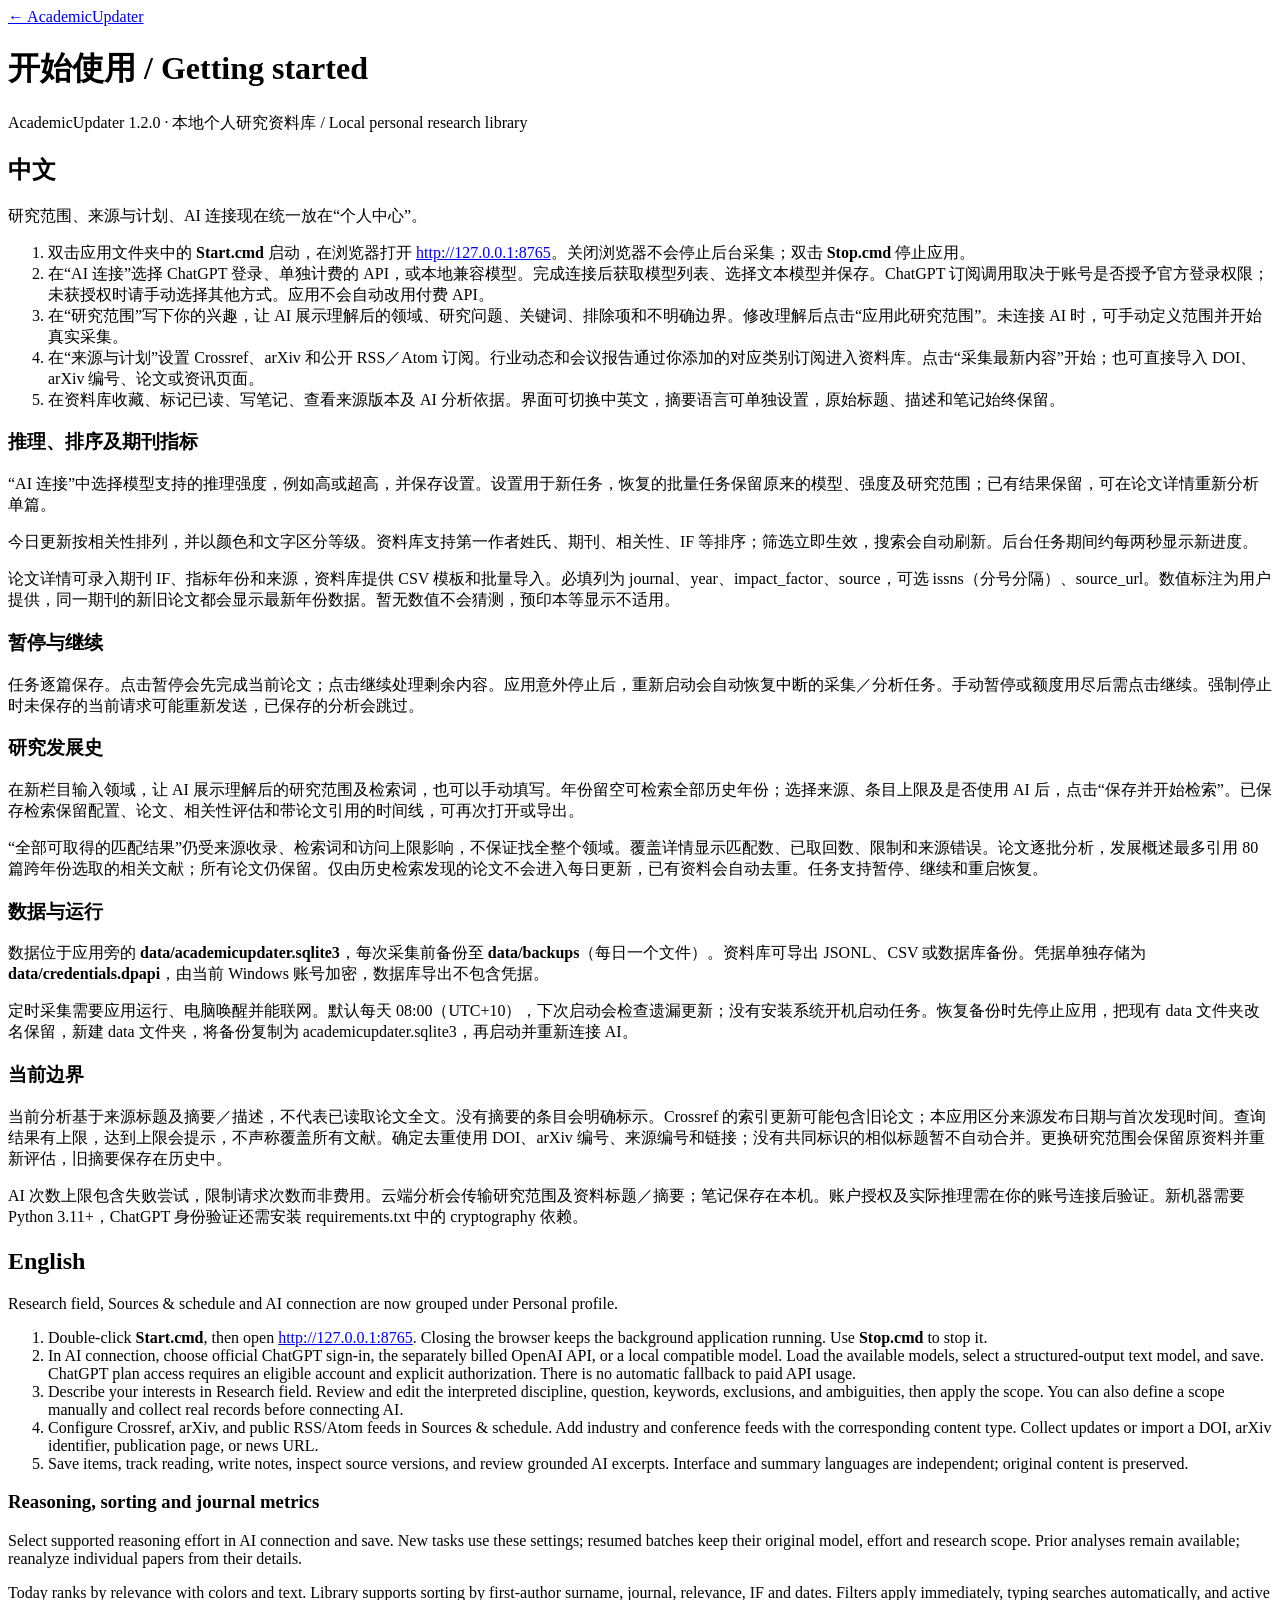
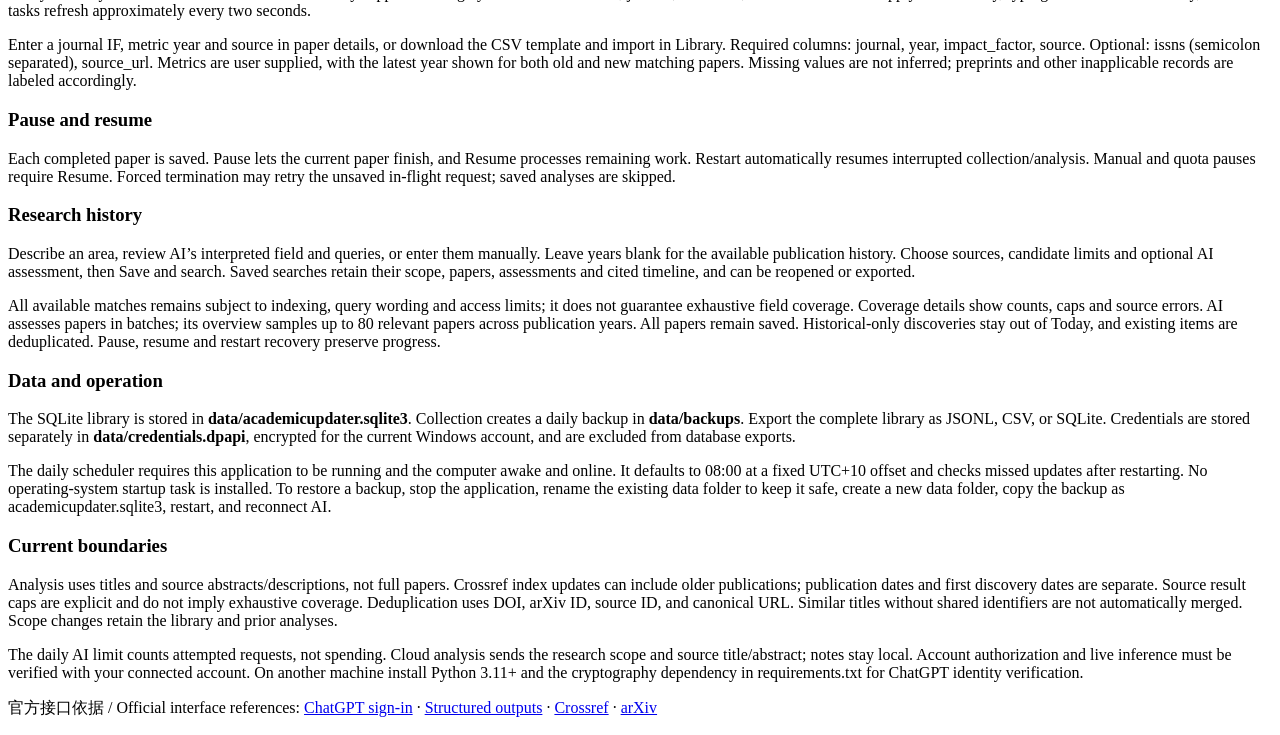
==== static/guide.html @ 64cfa313 "Publish AcademicUpdater 1.3.0 with illustrated bilingual docs and landmark discovery" ====
<!doctype html><html lang="zh-CN"><head><meta charset="utf-8"><meta name="viewport" content="width=device-width,initial-scale=1"><title>AcademicUpdater · 使用指南 / Guide</title><link rel="stylesheet" href="/styles.css"></head><body><main class="guide"><a href="/">← AcademicUpdater</a><h1>开始使用 / Getting started</h1><p class="muted">AcademicUpdater 1.2.0 · 本地个人研究资料库 / Local personal research library</p>
<section class="panel"><h2>中文</h2><p>研究范围、来源与计划、AI 连接现在统一放在“个人中心”。</p><ol><li>双击应用文件夹中的 <strong>Start.cmd</strong> 启动，在浏览器打开 <a href="http://127.0.0.1:8765">http://127.0.0.1:8765</a>。关闭浏览器不会停止后台采集；双击 <strong>Stop.cmd</strong> 停止应用。</li><li>在“AI 连接”选择 ChatGPT 登录、单独计费的 API，或本地兼容模型。完成连接后获取模型列表、选择文本模型并保存。ChatGPT 订阅调用取决于账号是否授予官方登录权限；未获授权时请手动选择其他方式。应用不会自动改用付费 API。</li><li>在“研究范围”写下你的兴趣，让 AI 展示理解后的领域、研究问题、关键词、排除项和不明确边界。修改理解后点击“应用此研究范围”。未连接 AI 时，可手动定义范围并开始真实采集。</li><li>在“来源与计划”设置 Crossref、arXiv 和公开 RSS／Atom 订阅。行业动态和会议报告通过你添加的对应类别订阅进入资料库。点击“采集最新内容”开始；也可直接导入 DOI、arXiv 编号、论文或资讯页面。</li><li>在资料库收藏、标记已读、写笔记、查看来源版本及 AI 分析依据。界面可切换中英文，摘要语言可单独设置，原始标题、描述和笔记始终保留。</li></ol>
<h3>推理、排序及期刊指标</h3><p>“AI 连接”中选择模型支持的推理强度，例如高或超高，并保存设置。设置用于新任务，恢复的批量任务保留原来的模型、强度及研究范围；已有结果保留，可在论文详情重新分析单篇。</p><p>今日更新按相关性排列，并以颜色和文字区分等级。资料库支持第一作者姓氏、期刊、相关性、IF 等排序；筛选立即生效，搜索会自动刷新。后台任务期间约每两秒显示新进度。</p><p>论文详情可录入期刊 IF、指标年份和来源，资料库提供 CSV 模板和批量导入。必填列为 journal、year、impact_factor、source，可选 issns（分号分隔）、source_url。数值标注为用户提供，同一期刊的新旧论文都会显示最新年份数据。暂无数值不会猜测，预印本等显示不适用。</p><h3>暂停与继续</h3><p>任务逐篇保存。点击暂停会先完成当前论文；点击继续处理剩余内容。应用意外停止后，重新启动会自动恢复中断的采集／分析任务。手动暂停或额度用尽后需点击继续。强制停止时未保存的当前请求可能重新发送，已保存的分析会跳过。</p><h3>研究发展史</h3><p>在新栏目输入领域，让 AI 展示理解后的研究范围及检索词，也可以手动填写。年份留空可检索全部历史年份；选择来源、条目上限及是否使用 AI 后，点击“保存并开始检索”。已保存检索保留配置、论文、相关性评估和带论文引用的时间线，可再次打开或导出。</p><p>“全部可取得的匹配结果”仍受来源收录、检索词和访问上限影响，不保证找全整个领域。覆盖详情显示匹配数、已取回数、限制和来源错误。论文逐批分析，发展概述最多引用 80 篇跨年份选取的相关文献；所有论文仍保留。仅由历史检索发现的论文不会进入每日更新，已有资料会自动去重。任务支持暂停、继续和重启恢复。</p><h3>数据与运行</h3><p>数据位于应用旁的 <strong>data/academicupdater.sqlite3</strong>，每次采集前备份至 <strong>data/backups</strong>（每日一个文件）。资料库可导出 JSONL、CSV 或数据库备份。凭据单独存储为 <strong>data/credentials.dpapi</strong>，由当前 Windows 账号加密，数据库导出不包含凭据。</p><p>定时采集需要应用运行、电脑唤醒并能联网。默认每天 08:00（UTC+10），下次启动会检查遗漏更新；没有安装系统开机启动任务。恢复备份时先停止应用，把现有 data 文件夹改名保留，新建 data 文件夹，将备份复制为 academicupdater.sqlite3，再启动并重新连接 AI。</p>
<h3>当前边界</h3><p>当前分析基于来源标题及摘要／描述，不代表已读取论文全文。没有摘要的条目会明确标示。Crossref 的索引更新可能包含旧论文；本应用区分来源发布日期与首次发现时间。查询结果有上限，达到上限会提示，不声称覆盖所有文献。确定去重使用 DOI、arXiv 编号、来源编号和链接；没有共同标识的相似标题暂不自动合并。更换研究范围会保留原资料并重新评估，旧摘要保存在历史中。</p><p>AI 次数上限包含失败尝试，限制请求次数而非费用。云端分析会传输研究范围及资料标题／摘要；笔记保存在本机。账户授权及实际推理需在你的账号连接后验证。新机器需要 Python 3.11+，ChatGPT 身份验证还需安装 requirements.txt 中的 cryptography 依赖。</p></section>
<section class="panel" lang="en"><h2>English</h2><p>Research field, Sources &amp; schedule and AI connection are now grouped under Personal profile.</p><ol><li>Double-click <strong>Start.cmd</strong>, then open <a href="http://127.0.0.1:8765">http://127.0.0.1:8765</a>. Closing the browser keeps the background application running. Use <strong>Stop.cmd</strong> to stop it.</li><li>In AI connection, choose official ChatGPT sign-in, the separately billed OpenAI API, or a local compatible model. Load the available models, select a structured-output text model, and save. ChatGPT plan access requires an eligible account and explicit authorization. There is no automatic fallback to paid API usage.</li><li>Describe your interests in Research field. Review and edit the interpreted discipline, question, keywords, exclusions, and ambiguities, then apply the scope. You can also define a scope manually and collect real records before connecting AI.</li><li>Configure Crossref, arXiv, and public RSS/Atom feeds in Sources &amp; schedule. Add industry and conference feeds with the corresponding content type. Collect updates or import a DOI, arXiv identifier, publication page, or news URL.</li><li>Save items, track reading, write notes, inspect source versions, and review grounded AI excerpts. Interface and summary languages are independent; original content is preserved.</li></ol>
<h3>Reasoning, sorting and journal metrics</h3><p>Select supported reasoning effort in AI connection and save. New tasks use these settings; resumed batches keep their original model, effort and research scope. Prior analyses remain available; reanalyze individual papers from their details.</p><p>Today ranks by relevance with colors and text. Library supports sorting by first-author surname, journal, relevance, IF and dates. Filters apply immediately, typing searches automatically, and active tasks refresh approximately every two seconds.</p><p>Enter a journal IF, metric year and source in paper details, or download the CSV template and import in Library. Required columns: journal, year, impact_factor, source. Optional: issns (semicolon separated), source_url. Metrics are user supplied, with the latest year shown for both old and new matching papers. Missing values are not inferred; preprints and other inapplicable records are labeled accordingly.</p><h3>Pause and resume</h3><p>Each completed paper is saved. Pause lets the current paper finish, and Resume processes remaining work. Restart automatically resumes interrupted collection/analysis. Manual and quota pauses require Resume. Forced termination may retry the unsaved in-flight request; saved analyses are skipped.</p><h3>Research history</h3><p>Describe an area, review AI’s interpreted field and queries, or enter them manually. Leave years blank for the available publication history. Choose sources, candidate limits and optional AI assessment, then Save and search. Saved searches retain their scope, papers, assessments and cited timeline, and can be reopened or exported.</p><p>All available matches remains subject to indexing, query wording and access limits; it does not guarantee exhaustive field coverage. Coverage details show counts, caps and source errors. AI assesses papers in batches; its overview samples up to 80 relevant papers across publication years. All papers remain saved. Historical-only discoveries stay out of Today, and existing items are deduplicated. Pause, resume and restart recovery preserve progress.</p><h3>Data and operation</h3><p>The SQLite library is stored in <strong>data/academicupdater.sqlite3</strong>. Collection creates a daily backup in <strong>data/backups</strong>. Export the complete library as JSONL, CSV, or SQLite. Credentials are stored separately in <strong>data/credentials.dpapi</strong>, encrypted for the current Windows account, and are excluded from database exports.</p><p>The daily scheduler requires this application to be running and the computer awake and online. It defaults to 08:00 at a fixed UTC+10 offset and checks missed updates after restarting. No operating-system startup task is installed. To restore a backup, stop the application, rename the existing data folder to keep it safe, create a new data folder, copy the backup as academicupdater.sqlite3, restart, and reconnect AI.</p>
<h3>Current boundaries</h3><p>Analysis uses titles and source abstracts/descriptions, not full papers. Crossref index updates can include older publications; publication dates and first discovery dates are separate. Source result caps are explicit and do not imply exhaustive coverage. Deduplication uses DOI, arXiv ID, source ID, and canonical URL. Similar titles without shared identifiers are not automatically merged. Scope changes retain the library and prior analyses.</p><p>The daily AI limit counts attempted requests, not spending. Cloud analysis sends the research scope and source title/abstract; notes stay local. Account authorization and live inference must be verified with your connected account. On another machine install Python 3.11+ and the cryptography dependency in requirements.txt for ChatGPT identity verification.</p></section>
<section class="small muted"><p>官方接口依据 / Official interface references: <a href="https://developers.openai.com/siwc/token-sharing-open-source/sign-in" target="_blank" rel="noopener noreferrer">ChatGPT sign-in</a> · <a href="https://developers.openai.com/api/docs/guides/structured-outputs" target="_blank" rel="noopener noreferrer">Structured outputs</a> · <a href="https://www.crossref.org/documentation/retrieve-metadata/rest-api/" target="_blank" rel="noopener noreferrer">Crossref</a> · <a href="https://info.arxiv.org/help/api/user-manual.html" target="_blank" rel="noopener noreferrer">arXiv</a></p></section></main></body></html>
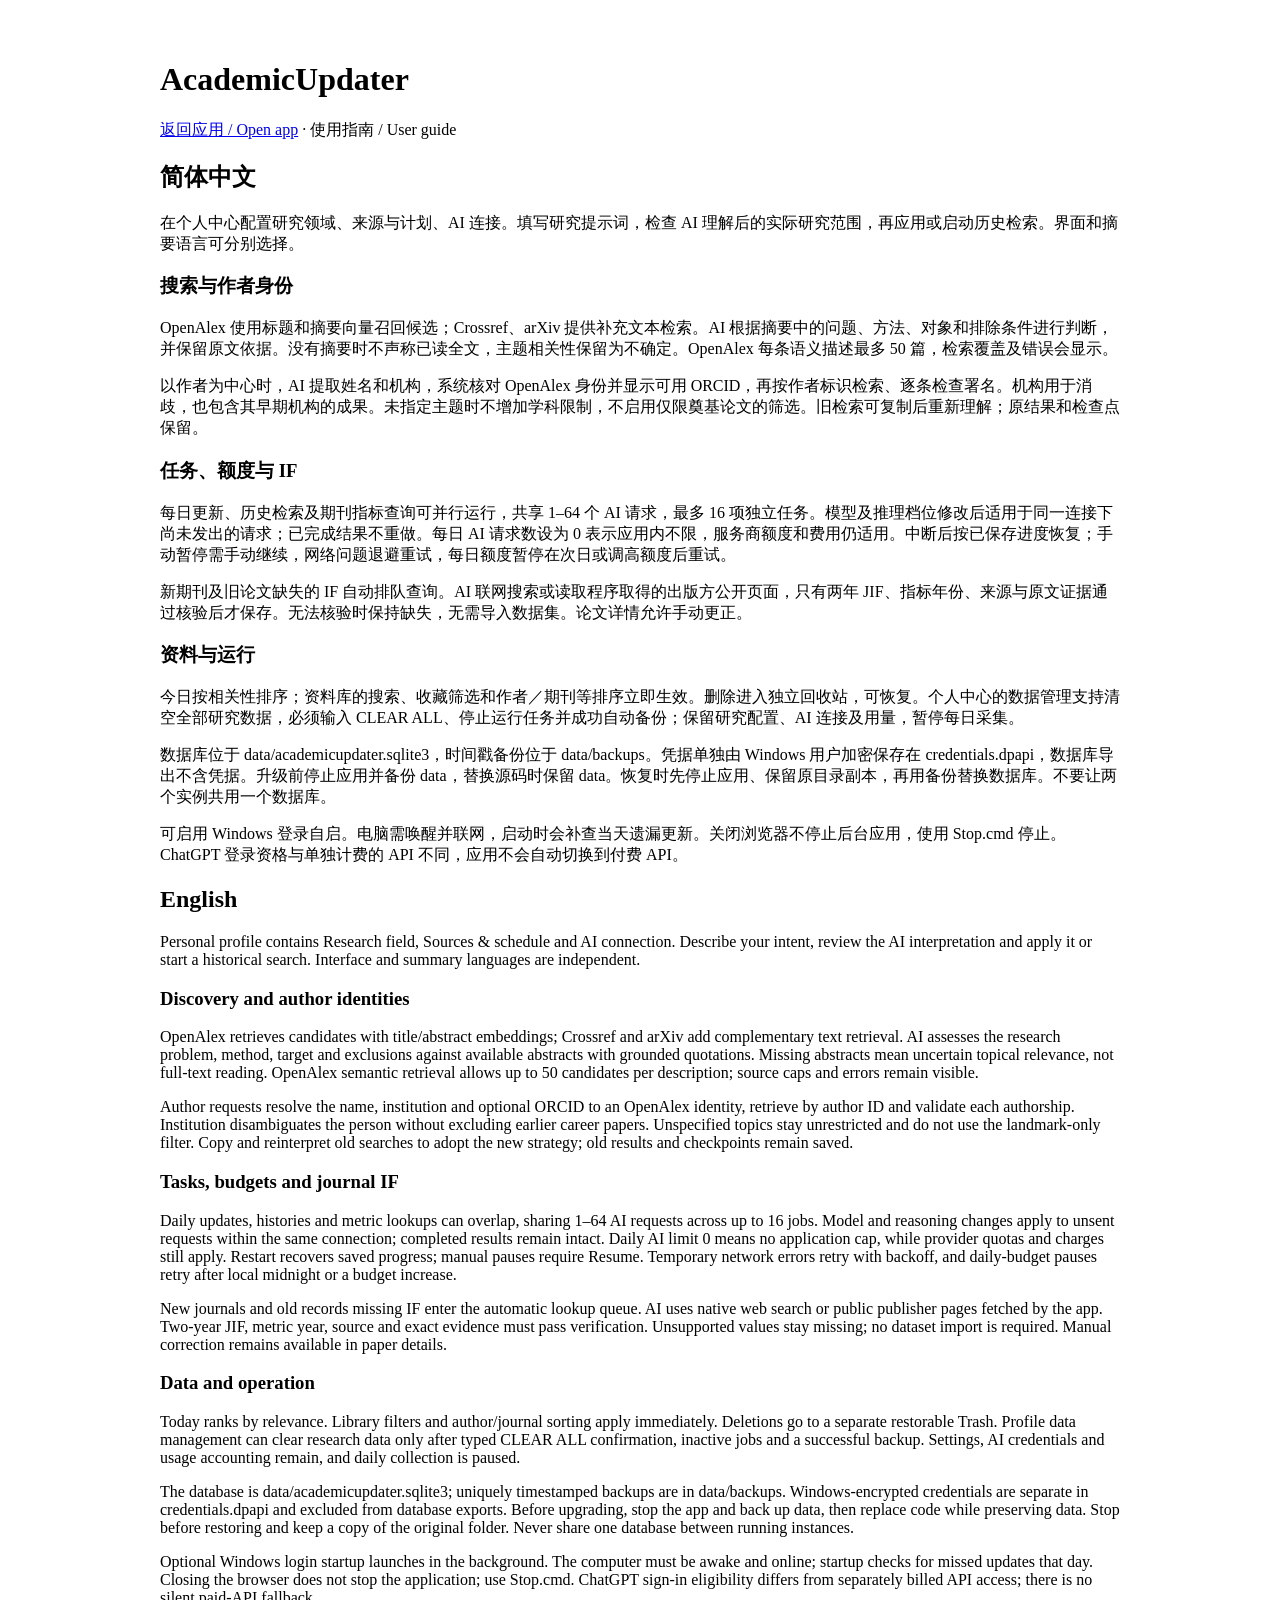
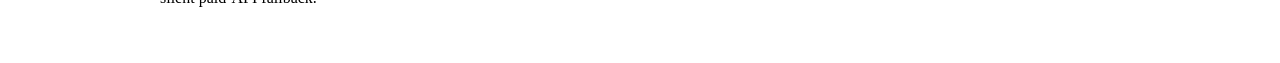
==== commit 846fbc28: "Release 1.8.0: semantic and author discovery, verified automatic IF, data controls and expanded exec" ====
--- a/static/guide.html
+++ b/static/guide.html
@@ -1,8 +1,5 @@
-<!doctype html><html lang="zh-CN"><head><meta charset="utf-8"><meta name="viewport" content="width=device-width,initial-scale=1"><title>AcademicUpdater · 使用指南 / Guide</title><link rel="stylesheet" href="/styles.css"></head><body><main class="guide"><a href="/">← AcademicUpdater</a><h1>开始使用 / Getting started</h1><p class="muted">AcademicUpdater 1.2.0 · 本地个人研究资料库 / Local personal research library</p>
-<section class="panel"><h2>中文</h2><p>研究范围、来源与计划、AI 连接现在统一放在“个人中心”。</p><ol><li>双击应用文件夹中的 <strong>Start.cmd</strong> 启动，在浏览器打开 <a href="http://127.0.0.1:8765">http://127.0.0.1:8765</a>。关闭浏览器不会停止后台采集；双击 <strong>Stop.cmd</strong> 停止应用。</li><li>在“AI 连接”选择 ChatGPT 登录、单独计费的 API，或本地兼容模型。完成连接后获取模型列表、选择文本模型并保存。ChatGPT 订阅调用取决于账号是否授予官方登录权限；未获授权时请手动选择其他方式。应用不会自动改用付费 API。</li><li>在“研究范围”写下你的兴趣，让 AI 展示理解后的领域、研究问题、关键词、排除项和不明确边界。修改理解后点击“应用此研究范围”。未连接 AI 时，可手动定义范围并开始真实采集。</li><li>在“来源与计划”设置 Crossref、arXiv 和公开 RSS／Atom 订阅。行业动态和会议报告通过你添加的对应类别订阅进入资料库。点击“采集最新内容”开始；也可直接导入 DOI、arXiv 编号、论文或资讯页面。</li><li>在资料库收藏、标记已读、写笔记、查看来源版本及 AI 分析依据。界面可切换中英文，摘要语言可单独设置，原始标题、描述和笔记始终保留。</li></ol>
-<h3>推理、排序及期刊指标</h3><p>“AI 连接”中选择模型支持的推理强度，例如高或超高，并保存设置。设置用于新任务，恢复的批量任务保留原来的模型、强度及研究范围；已有结果保留，可在论文详情重新分析单篇。</p><p>今日更新按相关性排列，并以颜色和文字区分等级。资料库支持第一作者姓氏、期刊、相关性、IF 等排序；筛选立即生效，搜索会自动刷新。后台任务期间约每两秒显示新进度。</p><p>论文详情可录入期刊 IF、指标年份和来源，资料库提供 CSV 模板和批量导入。必填列为 journal、year、impact_factor、source，可选 issns（分号分隔）、source_url。数值标注为用户提供，同一期刊的新旧论文都会显示最新年份数据。暂无数值不会猜测，预印本等显示不适用。</p><h3>暂停与继续</h3><p>任务逐篇保存。点击暂停会先完成当前论文；点击继续处理剩余内容。应用意外停止后，重新启动会自动恢复中断的采集／分析任务。手动暂停或额度用尽后需点击继续。强制停止时未保存的当前请求可能重新发送，已保存的分析会跳过。</p><h3>研究发展史</h3><p>在新栏目输入领域，让 AI 展示理解后的研究范围及检索词，也可以手动填写。年份留空可检索全部历史年份；选择来源、条目上限及是否使用 AI 后，点击“保存并开始检索”。已保存检索保留配置、论文、相关性评估和带论文引用的时间线，可再次打开或导出。</p><p>“全部可取得的匹配结果”仍受来源收录、检索词和访问上限影响，不保证找全整个领域。覆盖详情显示匹配数、已取回数、限制和来源错误。论文逐批分析，发展概述最多引用 80 篇跨年份选取的相关文献；所有论文仍保留。仅由历史检索发现的论文不会进入每日更新，已有资料会自动去重。任务支持暂停、继续和重启恢复。</p><h3>数据与运行</h3><p>数据位于应用旁的 <strong>data/academicupdater.sqlite3</strong>，每次采集前备份至 <strong>data/backups</strong>（每日一个文件）。资料库可导出 JSONL、CSV 或数据库备份。凭据单独存储为 <strong>data/credentials.dpapi</strong>，由当前 Windows 账号加密，数据库导出不包含凭据。</p><p>定时采集需要应用运行、电脑唤醒并能联网。默认每天 08:00（UTC+10），下次启动会检查遗漏更新；没有安装系统开机启动任务。恢复备份时先停止应用，把现有 data 文件夹改名保留，新建 data 文件夹，将备份复制为 academicupdater.sqlite3，再启动并重新连接 AI。</p>
-<h3>当前边界</h3><p>当前分析基于来源标题及摘要／描述，不代表已读取论文全文。没有摘要的条目会明确标示。Crossref 的索引更新可能包含旧论文；本应用区分来源发布日期与首次发现时间。查询结果有上限，达到上限会提示，不声称覆盖所有文献。确定去重使用 DOI、arXiv 编号、来源编号和链接；没有共同标识的相似标题暂不自动合并。更换研究范围会保留原资料并重新评估，旧摘要保存在历史中。</p><p>AI 次数上限包含失败尝试，限制请求次数而非费用。云端分析会传输研究范围及资料标题／摘要；笔记保存在本机。账户授权及实际推理需在你的账号连接后验证。新机器需要 Python 3.11+，ChatGPT 身份验证还需安装 requirements.txt 中的 cryptography 依赖。</p></section>
-<section class="panel" lang="en"><h2>English</h2><p>Research field, Sources &amp; schedule and AI connection are now grouped under Personal profile.</p><ol><li>Double-click <strong>Start.cmd</strong>, then open <a href="http://127.0.0.1:8765">http://127.0.0.1:8765</a>. Closing the browser keeps the background application running. Use <strong>Stop.cmd</strong> to stop it.</li><li>In AI connection, choose official ChatGPT sign-in, the separately billed OpenAI API, or a local compatible model. Load the available models, select a structured-output text model, and save. ChatGPT plan access requires an eligible account and explicit authorization. There is no automatic fallback to paid API usage.</li><li>Describe your interests in Research field. Review and edit the interpreted discipline, question, keywords, exclusions, and ambiguities, then apply the scope. You can also define a scope manually and collect real records before connecting AI.</li><li>Configure Crossref, arXiv, and public RSS/Atom feeds in Sources &amp; schedule. Add industry and conference feeds with the corresponding content type. Collect updates or import a DOI, arXiv identifier, publication page, or news URL.</li><li>Save items, track reading, write notes, inspect source versions, and review grounded AI excerpts. Interface and summary languages are independent; original content is preserved.</li></ol>
-<h3>Reasoning, sorting and journal metrics</h3><p>Select supported reasoning effort in AI connection and save. New tasks use these settings; resumed batches keep their original model, effort and research scope. Prior analyses remain available; reanalyze individual papers from their details.</p><p>Today ranks by relevance with colors and text. Library supports sorting by first-author surname, journal, relevance, IF and dates. Filters apply immediately, typing searches automatically, and active tasks refresh approximately every two seconds.</p><p>Enter a journal IF, metric year and source in paper details, or download the CSV template and import in Library. Required columns: journal, year, impact_factor, source. Optional: issns (semicolon separated), source_url. Metrics are user supplied, with the latest year shown for both old and new matching papers. Missing values are not inferred; preprints and other inapplicable records are labeled accordingly.</p><h3>Pause and resume</h3><p>Each completed paper is saved. Pause lets the current paper finish, and Resume processes remaining work. Restart automatically resumes interrupted collection/analysis. Manual and quota pauses require Resume. Forced termination may retry the unsaved in-flight request; saved analyses are skipped.</p><h3>Research history</h3><p>Describe an area, review AI’s interpreted field and queries, or enter them manually. Leave years blank for the available publication history. Choose sources, candidate limits and optional AI assessment, then Save and search. Saved searches retain their scope, papers, assessments and cited timeline, and can be reopened or exported.</p><p>All available matches remains subject to indexing, query wording and access limits; it does not guarantee exhaustive field coverage. Coverage details show counts, caps and source errors. AI assesses papers in batches; its overview samples up to 80 relevant papers across publication years. All papers remain saved. Historical-only discoveries stay out of Today, and existing items are deduplicated. Pause, resume and restart recovery preserve progress.</p><h3>Data and operation</h3><p>The SQLite library is stored in <strong>data/academicupdater.sqlite3</strong>. Collection creates a daily backup in <strong>data/backups</strong>. Export the complete library as JSONL, CSV, or SQLite. Credentials are stored separately in <strong>data/credentials.dpapi</strong>, encrypted for the current Windows account, and are excluded from database exports.</p><p>The daily scheduler requires this application to be running and the computer awake and online. It defaults to 08:00 at a fixed UTC+10 offset and checks missed updates after restarting. No operating-system startup task is installed. To restore a backup, stop the application, rename the existing data folder to keep it safe, create a new data folder, copy the backup as academicupdater.sqlite3, restart, and reconnect AI.</p>
-<h3>Current boundaries</h3><p>Analysis uses titles and source abstracts/descriptions, not full papers. Crossref index updates can include older publications; publication dates and first discovery dates are separate. Source result caps are explicit and do not imply exhaustive coverage. Deduplication uses DOI, arXiv ID, source ID, and canonical URL. Similar titles without shared identifiers are not automatically merged. Scope changes retain the library and prior analyses.</p><p>The daily AI limit counts attempted requests, not spending. Cloud analysis sends the research scope and source title/abstract; notes stay local. Account authorization and live inference must be verified with your connected account. On another machine install Python 3.11+ and the cryptography dependency in requirements.txt for ChatGPT identity verification.</p></section>
-<section class="small muted"><p>官方接口依据 / Official interface references: <a href="https://developers.openai.com/siwc/token-sharing-open-source/sign-in" target="_blank" rel="noopener noreferrer">ChatGPT sign-in</a> · <a href="https://developers.openai.com/api/docs/guides/structured-outputs" target="_blank" rel="noopener noreferrer">Structured outputs</a> · <a href="https://www.crossref.org/documentation/retrieve-metadata/rest-api/" target="_blank" rel="noopener noreferrer">Crossref</a> · <a href="https://info.arxiv.org/help/api/user-manual.html" target="_blank" rel="noopener noreferrer">arXiv</a></p></section></main></body></html>
+<!doctype html>
+<html lang="zh-CN"><head><meta charset="utf-8"><meta name="viewport" content="width=device-width,initial-scale=1"><title>AcademicUpdater · Guide</title><link rel="stylesheet" href="/styles.css"></head><body><main style="max-width:960px;margin:auto;padding:32px"><h1>AcademicUpdater</h1><p><a href="/">返回应用 / Open app</a> · 使用指南 / User guide</p>
+<section class="panel" lang="zh-CN"><h2>简体中文</h2><p>在个人中心配置研究领域、来源与计划、AI 连接。填写研究提示词，检查 AI 理解后的实际研究范围，再应用或启动历史检索。界面和摘要语言可分别选择。</p><h3>搜索与作者身份</h3><p>OpenAlex 使用标题和摘要向量召回候选；Crossref、arXiv 提供补充文本检索。AI 根据摘要中的问题、方法、对象和排除条件进行判断，并保留原文依据。没有摘要时不声称已读全文，主题相关性保留为不确定。OpenAlex 每条语义描述最多 50 篇，检索覆盖及错误会显示。</p><p>以作者为中心时，AI 提取姓名和机构，系统核对 OpenAlex 身份并显示可用 ORCID，再按作者标识检索、逐条检查署名。机构用于消歧，也包含其早期机构的成果。未指定主题时不增加学科限制，不启用仅限奠基论文的筛选。旧检索可复制后重新理解；原结果和检查点保留。</p><h3>任务、额度与 IF</h3><p>每日更新、历史检索及期刊指标查询可并行运行，共享 1–64 个 AI 请求，最多 16 项独立任务。模型及推理档位修改后适用于同一连接下尚未发出的请求；已完成结果不重做。每日 AI 请求数设为 0 表示应用内不限，服务商额度和费用仍适用。中断后按已保存进度恢复；手动暂停需手动继续，网络问题退避重试，每日额度暂停在次日或调高额度后重试。</p><p>新期刊及旧论文缺失的 IF 自动排队查询。AI 联网搜索或读取程序取得的出版方公开页面，只有两年 JIF、指标年份、来源与原文证据通过核验后才保存。无法核验时保持缺失，无需导入数据集。论文详情允许手动更正。</p><h3>资料与运行</h3><p>今日按相关性排序；资料库的搜索、收藏筛选和作者／期刊等排序立即生效。删除进入独立回收站，可恢复。个人中心的数据管理支持清空全部研究数据，必须输入 CLEAR ALL、停止运行任务并成功自动备份；保留研究配置、AI 连接及用量，暂停每日采集。</p><p>数据库位于 data/academicupdater.sqlite3，时间戳备份位于 data/backups。凭据单独由 Windows 用户加密保存在 credentials.dpapi，数据库导出不含凭据。升级前停止应用并备份 data，替换源码时保留 data。恢复时先停止应用、保留原目录副本，再用备份替换数据库。不要让两个实例共用一个数据库。</p><p>可启用 Windows 登录自启。电脑需唤醒并联网，启动时会补查当天遗漏更新。关闭浏览器不停止后台应用，使用 Stop.cmd 停止。ChatGPT 登录资格与单独计费的 API 不同，应用不会自动切换到付费 API。</p></section>
+<section class="panel" lang="en"><h2>English</h2><p>Personal profile contains Research field, Sources &amp; schedule and AI connection. Describe your intent, review the AI interpretation and apply it or start a historical search. Interface and summary languages are independent.</p><h3>Discovery and author identities</h3><p>OpenAlex retrieves candidates with title/abstract embeddings; Crossref and arXiv add complementary text retrieval. AI assesses the research problem, method, target and exclusions against available abstracts with grounded quotations. Missing abstracts mean uncertain topical relevance, not full-text reading. OpenAlex semantic retrieval allows up to 50 candidates per description; source caps and errors remain visible.</p><p>Author requests resolve the name, institution and optional ORCID to an OpenAlex identity, retrieve by author ID and validate each authorship. Institution disambiguates the person without excluding earlier career papers. Unspecified topics stay unrestricted and do not use the landmark-only filter. Copy and reinterpret old searches to adopt the new strategy; old results and checkpoints remain saved.</p><h3>Tasks, budgets and journal IF</h3><p>Daily updates, histories and metric lookups can overlap, sharing 1–64 AI requests across up to 16 jobs. Model and reasoning changes apply to unsent requests within the same connection; completed results remain intact. Daily AI limit 0 means no application cap, while provider quotas and charges still apply. Restart recovers saved progress; manual pauses require Resume. Temporary network errors retry with backoff, and daily-budget pauses retry after local midnight or a budget increase.</p><p>New journals and old records missing IF enter the automatic lookup queue. AI uses native web search or public publisher pages fetched by the app. Two-year JIF, metric year, source and exact evidence must pass verification. Unsupported values stay missing; no dataset import is required. Manual correction remains available in paper details.</p><h3>Data and operation</h3><p>Today ranks by relevance. Library filters and author/journal sorting apply immediately. Deletions go to a separate restorable Trash. Profile data management can clear research data only after typed CLEAR ALL confirmation, inactive jobs and a successful backup. Settings, AI credentials and usage accounting remain, and daily collection is paused.</p><p>The database is data/academicupdater.sqlite3; uniquely timestamped backups are in data/backups. Windows-encrypted credentials are separate in credentials.dpapi and excluded from database exports. Before upgrading, stop the app and back up data, then replace code while preserving data. Stop before restoring and keep a copy of the original folder. Never share one database between running instances.</p><p>Optional Windows login startup launches in the background. The computer must be awake and online; startup checks for missed updates that day. Closing the browser does not stop the application; use Stop.cmd. ChatGPT sign-in eligibility differs from separately billed API access; there is no silent paid-API fallback.</p></section>
+</main></body></html>
